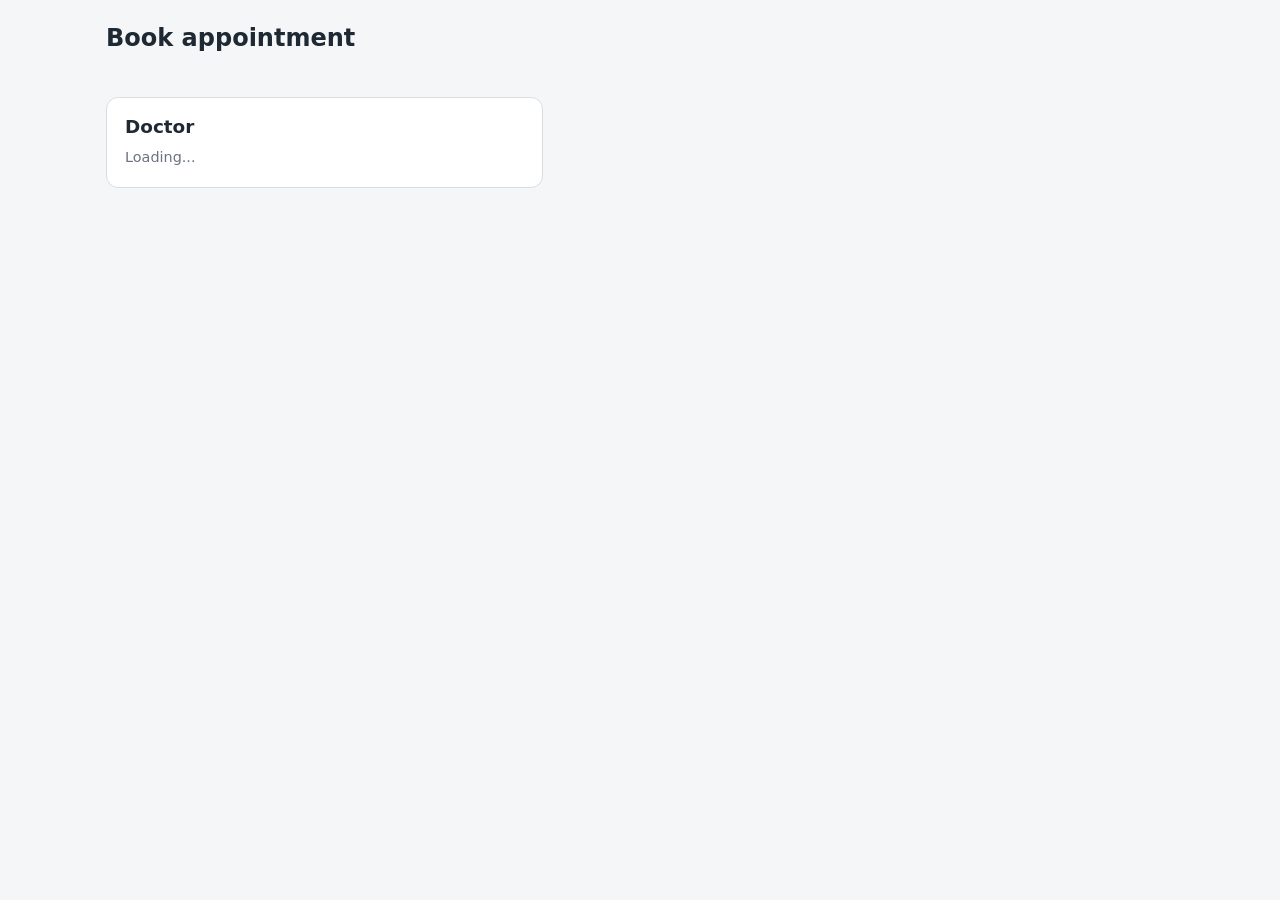
==== frontend/book.html @ 68657471 "Frontend: booking page skeleton with login guard and doctor info" ====
<!DOCTYPE html>
<html lang="en">
<head>
  <meta charset="UTF-8" />
  <meta name="viewport" content="width=device-width, initial-scale=1" />
  <title>Book Appointment | MediBook</title>
  <link rel="stylesheet" href="css/style.css" />
</head>
<body>
  <header id="navbar"></header>

  <main class="container">
    <h1>Book appointment</h1>
    <p id="status" class="status"></p>

    <div class="book-layout">
      <section class="panel" id="doctor-info">
        <h2>Doctor</h2>
        <p class="doc-detail">Loading...</p>
      </section>

      <!-- Hidden for now. F3.3 and F3.4 will use it -->
      <section class="panel" id="booking-panel" hidden>
        <h2>Pick date and time</h2>
        <label for="date">Date</label>
        <input id="date" type="date" />
        <p id="slot-status" class="status"></p>
        <div id="slot-grid" class="slot-grid"></div>
        <label for="reason">Reason (optional)</label>
        <input id="reason" type="text" maxlength="255" />
        <button id="confirm-btn" type="button" disabled>Confirm booking</button>
        <p id="msg"></p>
      </section>
    </div>
  </main>

  <script src="js/api.js"></script>
  <script src="js/auth.js"></script>
  <script src="js/navbar.js"></script>
  <script src="js/book.js"></script>
</body>
</html>
---- frontend/css/style.css ----
/* Colors live in one place. Change the theme by editing only these variables. */
:root {
  --bg: #f4f6f8;
  --card: #ffffff;
  --text: #1f2933;
  --muted: #6b7280;
  --primary: #0b7285;
  --primary-dark: #095c6b;
  --danger: #c92a2a;
  --success: #2b8a3e;
  --border: #d9dee3;
}

* { box-sizing: border-box; }

body {
  margin: 0;
  font-family: system-ui, -apple-system, "Segoe UI", Roboto, sans-serif;
  background: var(--bg);
  color: var(--text);
}

/* Centered card used by the login and register pages */
.auth-wrap {
  min-height: 100vh;
  display: flex;
  align-items: center;
  justify-content: center;
  padding: 16px;
}
.card {
  background: var(--card);
  border: 1px solid var(--border);
  border-radius: 12px;
  padding: 28px;
  width: 100%;
  max-width: 420px;
}
.card h1 { margin: 0 0 4px; font-size: 1.4rem; }
.card .sub { margin: 0 0 20px; color: var(--muted); font-size: 0.9rem; }

label { display: block; margin: 12px 0 4px; font-size: 0.85rem; font-weight: 600; }
input, select {
  width: 100%;
  padding: 10px 12px;
  border: 1px solid var(--border);
  border-radius: 8px;
  font-size: 1rem;
}
input:focus, select:focus { outline: 2px solid var(--primary); border-color: transparent; }

button {
  width: 100%;
  margin-top: 18px;
  padding: 11px;
  border: 0;
  border-radius: 8px;
  background: var(--primary);
  color: #fff;
  font-size: 1rem;
  cursor: pointer;
}
button:hover { background: var(--primary-dark); }
button:disabled { opacity: 0.6; cursor: not-allowed; }

/* Error / success message. pre-line keeps line breaks for multi-field errors. */
.msg { margin-top: 14px; font-size: 0.9rem; white-space: pre-line; }
.msg.error { color: var(--danger); }
.msg.success { color: var(--success); }

.switch { margin-top: 16px; font-size: 0.9rem; text-align: center; color: var(--muted); }
.switch a { color: var(--primary); }


/* ---------- Navbar ---------- */
.navbar { background: var(--card); border-bottom: 1px solid var(--border); }
.navbar-inner {
  max-width: 1100px;
  margin: 0 auto;
  padding: 12px 16px;
  display: flex;
  align-items: center;
  gap: 20px;
  flex-wrap: wrap;
}
.brand { font-weight: 700; font-size: 1.2rem; color: var(--primary); text-decoration: none; }
.nav-links { display: flex; gap: 16px; flex: 1; }
.nav-links a { color: var(--text); text-decoration: none; font-size: 0.95rem; }
.nav-links a:hover { color: var(--primary); }
.nav-user { display: flex; align-items: center; gap: 12px; font-size: 0.9rem; color: var(--muted); }

/* Small button used inside the navbar (overrides the full-width form button) */
.link-btn {
  width: auto;
  margin: 0;
  padding: 6px 12px;
  font-size: 0.85rem;
  background: transparent;
  color: var(--primary);
  border: 1px solid var(--primary);
}
.link-btn:hover { background: var(--primary); color: #fff; }

/* ---------- Page layout ---------- */
.container { max-width: 1100px; margin: 0 auto; padding: 24px 16px; }
.container h1 { margin: 0 0 16px; font-size: 1.5rem; }

/* ---------- Filters ---------- */
.filters { display: flex; gap: 12px; flex-wrap: wrap; margin-bottom: 16px; }
.filters > div { flex: 1; min-width: 180px; }
.filters label { margin-top: 0; }
.status { color: var(--muted); font-size: 0.9rem; min-height: 1.2em; margin: 0 0 12px; }
.status.error { color: var(--danger); }

/* ---------- Doctor cards ---------- */
.doctor-grid {
  display: grid;
  grid-template-columns: repeat(auto-fill, minmax(260px, 1fr));
  gap: 16px;
}
.doctor-card {
  background: var(--card);
  border: 1px solid var(--border);
  border-radius: 12px;
  padding: 18px;
  display: flex;
  flex-direction: column;
}
.doctor-card h3 { margin: 0 0 4px; font-size: 1.1rem; }
.doc-meta { margin: 0 0 8px; color: var(--primary); font-size: 0.9rem; font-weight: 600; }
.doc-detail { margin: 0 0 4px; font-size: 0.9rem; color: var(--muted); }
.doc-fee { margin: 8px 0 14px; font-weight: 600; }

/* Link styled as a button */
.btn {
  display: inline-block;
  margin-top: auto;
  padding: 10px 14px;
  background: var(--primary);
  color: #fff;
  text-align: center;
  text-decoration: none;
  border-radius: 8px;
  font-size: 0.95rem;
}
.btn:hover { background: var(--primary-dark); }

/* ---------- Booking page ---------- */
.book-layout {
  display: grid;
  grid-template-columns: 1fr 1.4fr;
  gap: 20px;
  align-items: start;
}
@media (max-width: 760px) {
  .book-layout { grid-template-columns: 1fr; }
}
.panel {
  background: var(--card);
  border: 1px solid var(--border);
  border-radius: 12px;
  padding: 18px;
}
.panel h2 { margin: 0 0 12px; font-size: 1.15rem; }
.schedule-title { margin: 12px 0 4px; font-weight: 600; font-size: 0.9rem; }
.schedule-list { margin: 0; padding-left: 18px; font-size: 0.9rem; color: var(--muted); }
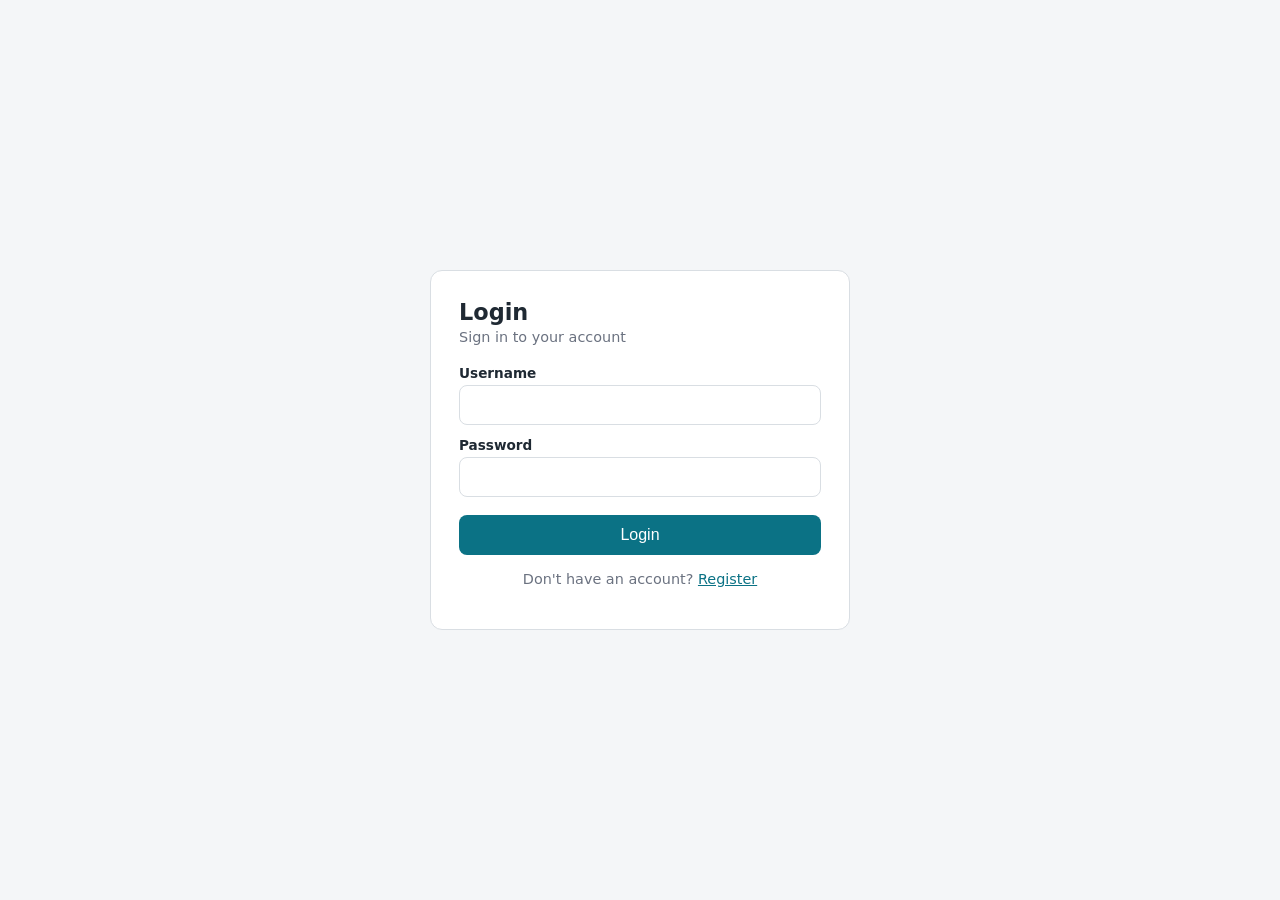
==== commit 4ea1d21f: "Frontend: booking page with date picker, slot grid and conflict handling" ====
--- a/frontend/book.html
+++ b/frontend/book.html
@@ -10,33 +10,38 @@
   <header id="navbar"></header>
 
   <main class="container">
-    <h1>Book appointment</h1>
-    <p id="status" class="status"></p>
+    <a class="back-link" href="index.html">&larr; Back to doctors</a>
 
-    <div class="book-layout">
-      <section class="panel" id="doctor-info">
-        <h2>Doctor</h2>
-        <p class="doc-detail">Loading...</p>
-      </section>
+    <!-- Shown only if the doctor id is invalid or the doctor is not found -->
+    <p id="page-error" class="msg error"></p>
 
-      <!-- Hidden for now. F3.3 and F3.4 will use it -->
-      <section class="panel" id="booking-panel" hidden>
-        <h2>Pick date and time</h2>
+    <div id="booking-page" hidden>
+      <!-- Filled by booking.js -->
+      <section id="doctor-info" class="panel"></section>
+
+      <section class="panel">
+        <h2>Choose a date and time</h2>
+
         <label for="date">Date</label>
         <input id="date" type="date" />
+
         <p id="slot-status" class="status"></p>
-        <div id="slot-grid" class="slot-grid"></div>
-        <label for="reason">Reason (optional)</label>
-        <input id="reason" type="text" maxlength="255" />
-        <button id="confirm-btn" type="button" disabled>Confirm booking</button>
-        <p id="msg"></p>
+        <div id="slots" class="slot-grid"></div>
+
+        <label for="reason">Reason for visit (optional)</label>
+        <input id="reason" type="text" maxlength="255" placeholder="e.g. Chest pain, routine checkup" />
+
+        <p id="summary" class="summary"></p>
+        <button id="confirm" type="button" disabled>Confirm booking</button>
+        <div id="msg" class="msg"></div>
       </section>
     </div>
   </main>
 
+  <!-- Order matters: each file uses functions from the ones above it -->
   <script src="js/api.js"></script>
   <script src="js/auth.js"></script>
   <script src="js/navbar.js"></script>
-  <script src="js/book.js"></script>
+  <script src="js/booking.js"></script>
 </body>
 </html>
--- a/frontend/css/style.css
+++ b/frontend/css/style.css
@@ -146,21 +146,30 @@
 .btn:hover { background: var(--primary-dark); }
 
 /* ---------- Booking page ---------- */
-.book-layout {
-  display: grid;
-  grid-template-columns: 1fr 1.4fr;
-  gap: 20px;
-  align-items: start;
-}
-@media (max-width: 760px) {
-  .book-layout { grid-template-columns: 1fr; }
-}
+.back-link { display: inline-block; margin-bottom: 12px; color: var(--primary); text-decoration: none; font-size: 0.9rem; }
 .panel {
   background: var(--card);
   border: 1px solid var(--border);
   border-radius: 12px;
-  padding: 18px;
+  padding: 20px;
+  margin-bottom: 16px;
 }
-.panel h2 { margin: 0 0 12px; font-size: 1.15rem; }
-.schedule-title { margin: 12px 0 4px; font-weight: 600; font-size: 0.9rem; }
-.schedule-list { margin: 0; padding-left: 18px; font-size: 0.9rem; color: var(--muted); }+.panel h2 { margin: 0 0 12px; font-size: 1.1rem; }
+.panel h1 { margin: 0 0 4px; }
+.schedule-list { margin: 8px 0 0; padding-left: 18px; color: var(--muted); font-size: 0.9rem; }
+
+/* Slot buttons override the full-width form button style */
+.slot-grid { display: flex; flex-wrap: wrap; gap: 8px; margin: 8px 0 16px; }
+.slot-btn {
+  width: auto;
+  margin: 0;
+  padding: 8px 14px;
+  background: var(--card);
+  color: var(--text);
+  border: 1px solid var(--border);
+  font-size: 0.95rem;
+}
+.slot-btn:hover { background: #e6f4f6; }
+.slot-btn.selected { background: var(--primary); color: #fff; border-color: var(--primary); }
+
+.summary { min-height: 1.4em; font-weight: 600; margin: 8px 0 0; }
